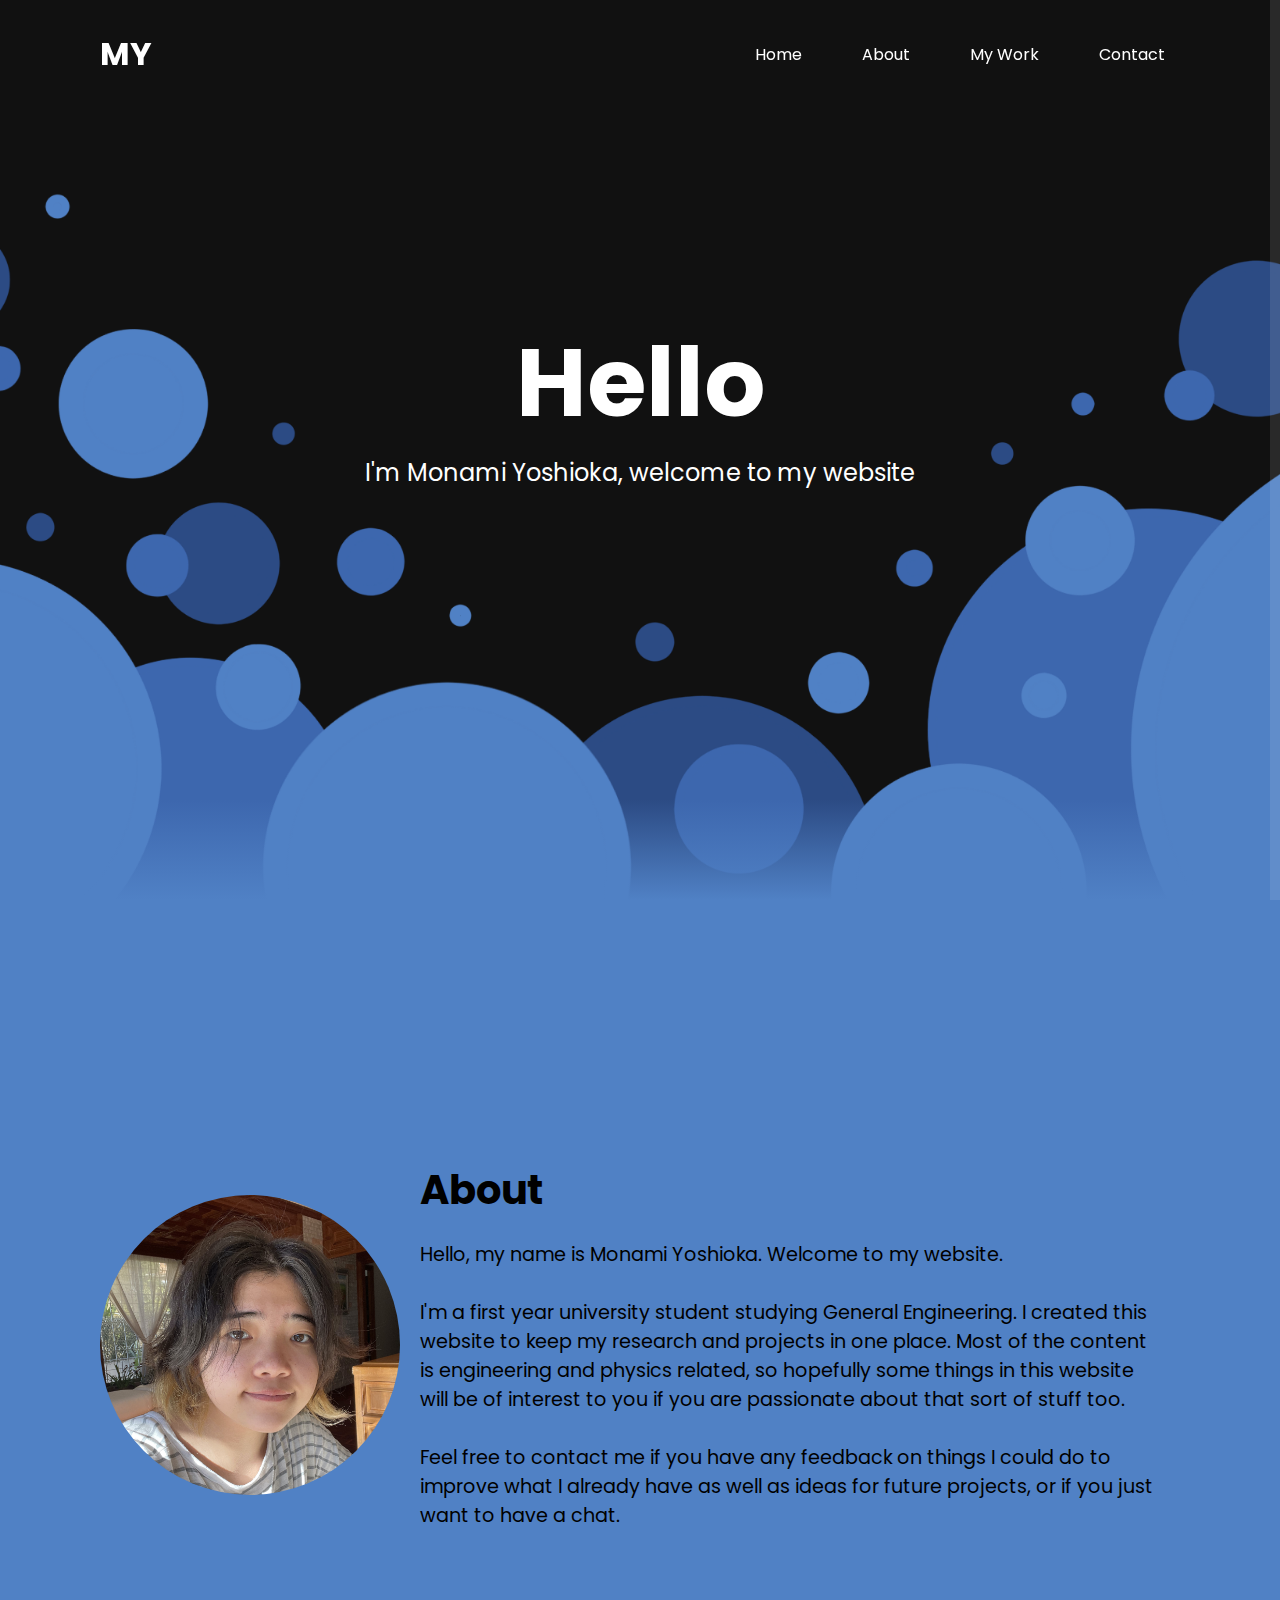
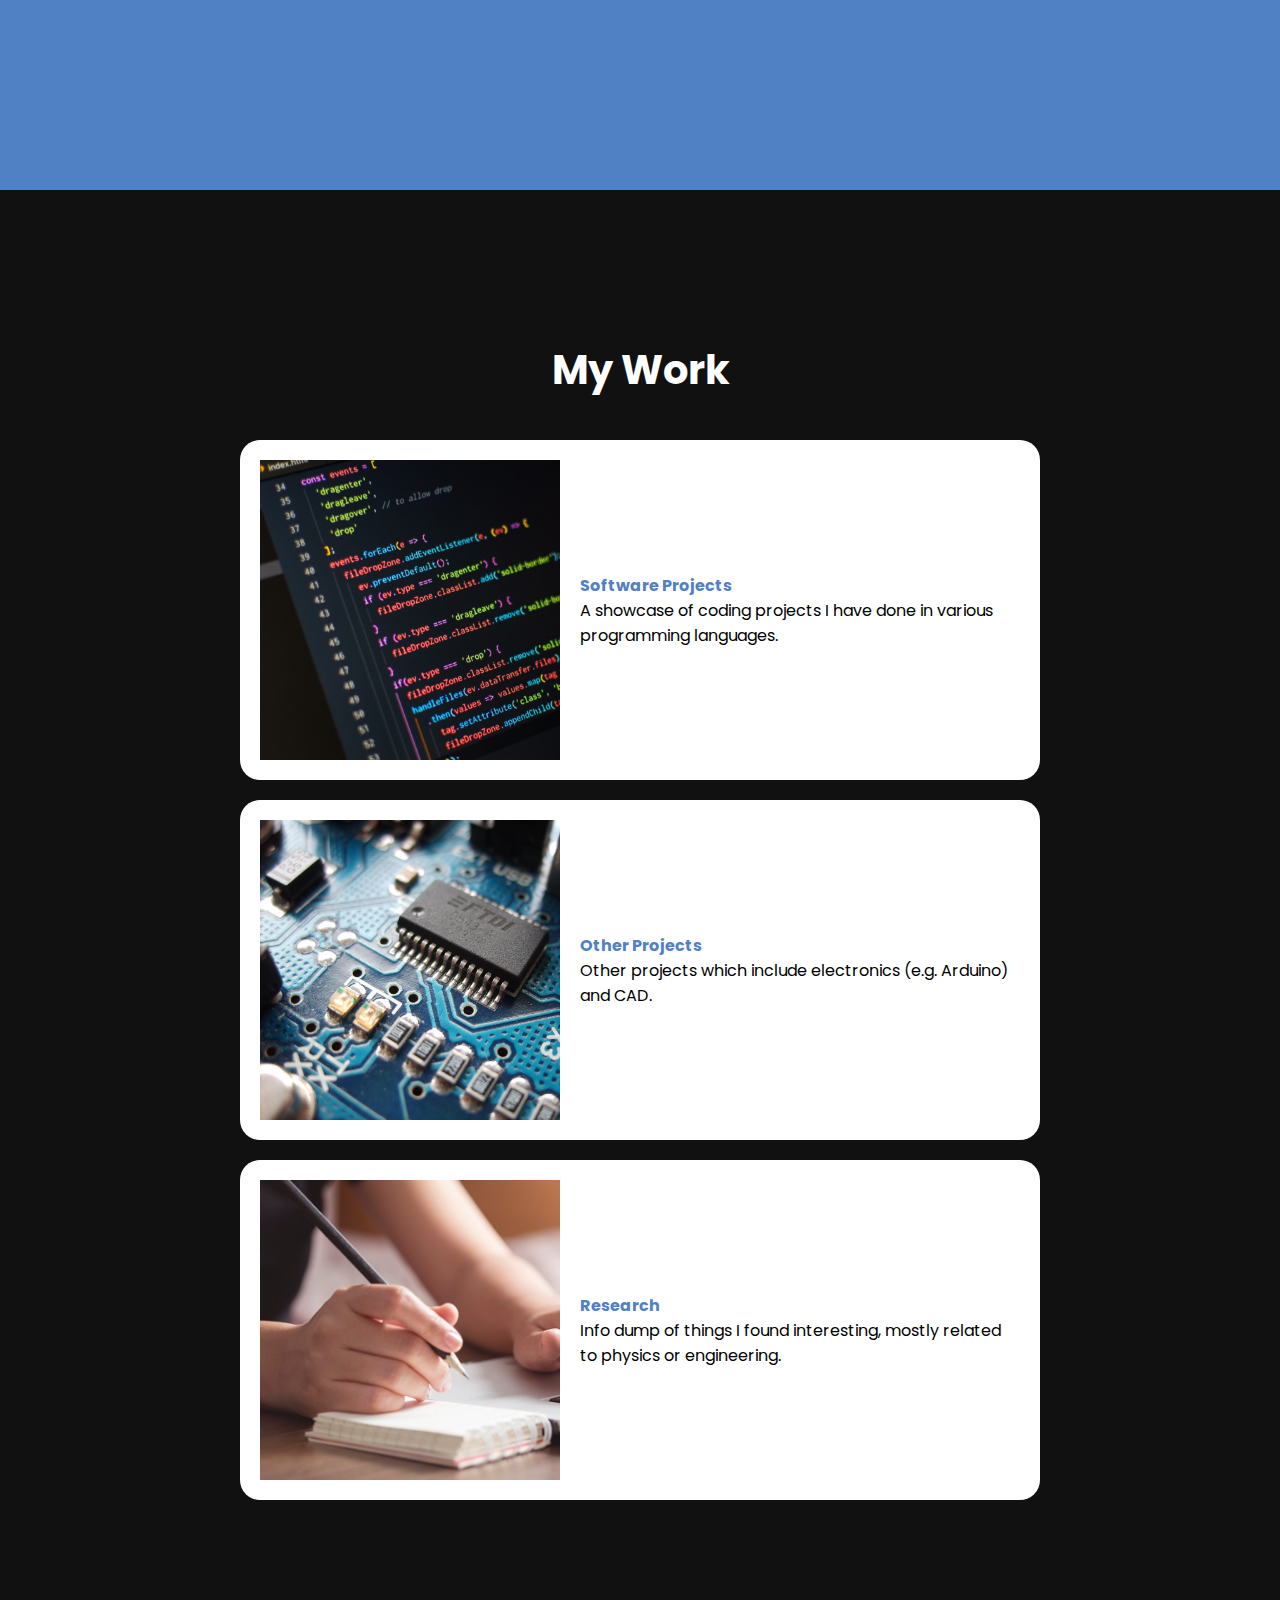
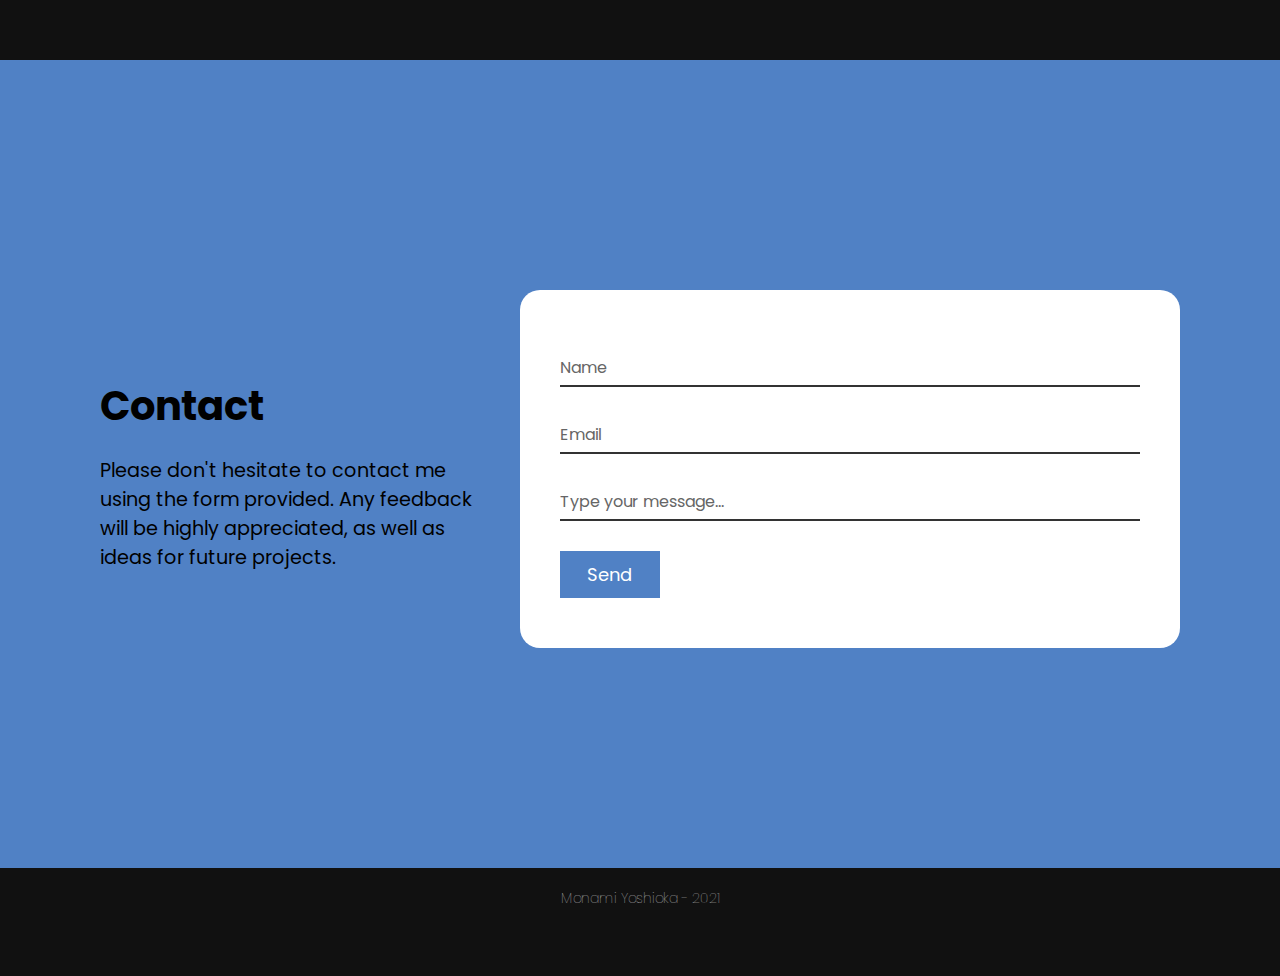
==== index.html @ 0248125d "Update index.html" ====
<!DOCTYPE html>
<html lang="en">
    <head>
        <meta charset="utf-8">
        <meta name="viewport" content="width=device-width, initial-scale=1.0">
        <title>Monami</title>
        <link rel='stylesheet' type="text/css" href="css/index.css">
        <link rel='stylesheet' type="text/css" href="css/style.css">
        <link rel="stylesheet" href="https://cdnjs.cloudflare.com/ajax/libs/font-awesome/6.0.0-beta3/css/all.min.css" integrity="sha512-Fo3rlrZj/k7ujTnHg4CGR2D7kSs0v4LLanw2qksYuRlEzO+tcaEPQogQ0KaoGN26/zrn20ImR1DfuLWnOo7aBA==" crossorigin="anonymous" referrerpolicy="no-referrer" />
        
        <!--Keeping objects like header and footer same across all pages-->
        <script src="https://ajax.googleapis.com/ajax/libs/jquery/3.5.1/jquery.min.js"></script>
        <script>
            $(function(){
                $("#nav_placeholder").load("assets/navbar.html");
            });
        </script>
        
    </head>
    
    <body>
        <!--Paste this across all web pages-->
        <header id="nav_placeholder"></header>
        <!-- Rainbow scroll bar -->
        <div id="progressbar"></div>
        <div id="scrollPath"></div>
        
        <!--Home page top banner-->
        <section class="banner" id="banner">
            <div class="text">
                <h2>Hello</h2>
                <p>I'm Monami Yoshioka, welcome to my website</p>
            </div>
            <img src="images/Bubbles3.png" id="bubbles3">
            <img src="images/Bubbles2.png" id="bubbles2">
            <img src="images/Bubbles1.png" id="bubbles1">
        </section>
        
        <!--About section-->
        <section class="about" id="about">
            <div class="content">
                <div class="image">
                    <img src="images/Monami.jpg">
                </div>
                <div class="text">
                    <h3>About</h3>
                    <p>Hello, my name is Monami Yoshioka. Welcome to my website.<br><br>I'm a first year university student studying General Engineering. I created this website to keep my research and projects in one place. Most of the content is engineering and physics related, so hopefully some things in this website will be of interest to you if you are passionate about that sort of stuff too.<br><br>Feel free to contact me if you have any feedback on things I could do to improve what I already have as well as ideas for future projects, or if you just want to have a chat.</p>
                </div>
            </div>
        </section>
        
        <!--My Work section-->
        <section class="myWork" id="myWork">
            <h3>My Work</h3>
            <div class="content">
                <div class="box">
                    <div class="image">
                        <img src="images/CodingProjects.jpg">
                    </div>
                    <div class="text">
                        <h4>Software Projects</h4>
                        <p>A showcase of coding projects I have done in various programming languages.</p>
                    </div>
                </div>
                <div class="box">
                    <div class="image">
                        <img src="images/OtherProjects.JPG">
                    </div>
                    <div class="text">
                        <h4>Other Projects</h4>
                        <p>Other projects which include electronics (e.g. Arduino) and CAD.</p>
                    </div>
                </div>
                <div class="box">
                    <div class="image">
                        <img src="images/Research.JPG">
                    </div>
                    <div class="text">
                        <h4>Research</h4>
                        <p>Info dump of things I found interesting, mostly related to physics or engineering.</p>
                    </div>
                </div>
            </div>
        </section>
        
        <!--Contact details-->
        <section class="contact" id="contact">
            <div class="content">
                <h3>Contact</h3>
                <p>Please don't hesitate to contact me using the form provided. Any feedback will be highly appreciated, as well as ideas for future projects.</p>
            </div>
            <div class="contact-form">
                <form action="https://formsubmit.co/monami.yoshioka@gmail.com" method="POST">
                    <input type="hidden" name="_next" value="pages/thanks.html">
                    <input type="hidden" name="_captcha" value="false">
                    <div class="input-box">
                        <input type="text" name="name" required="required">
                        <span>Name</span>
                    </div>
                    <div class="input-box">
                        <input type="text" name="email" required="required">
                        <span>Email</span>
                    </div>
                    <div class="input-box">
                        <input type="text" name="message" required="required">
                        <span>Type your message...</span>
                    </div>
                    <div class="input-box">
                        <input type="submit" name="" value="Send">
                    </div>
                </form>
            </div>
        </section>
        
        <!--Footer-->
        <section class="footer" id="footer">
            <div class="copyright">
                <p>Monami Yoshioka - 2021</p>
            </div>
            <div class="social">
                <a href="https://www.instagram.com/monami.myp/" target="_blank"><i class="fab fa-instagram"></i></a>
                <a href="https://www.facebook.com/monami.myp" target="_blank"><i class="fab fa-facebook-f"></i></a>
                <a href="mailto: monami.yoshioka@gmail.com"><i class="fa fa-envelope"></i></a>
                <a href="https://github.com/MonamiYP" target="_blank"><i class="fab fa-github"></i></a>
            </div>
        </section>
        
        <!--Javascript-->
        <script src="script.js"></script>
    </body>
</html>
---- css/index.css ----
/* Banner in home page */
.banner {
    position: relative;
    width: 100%;
    height: 100vh;
    padding: 100px;
    display: flex;
    justify-content: center;
    align-items: center;
    overflow: hidden;
}
.banner::before {
    content: '';
    position: absolute;
    bottom: 0;
    width: 100%;
    height: 100px;
    background: linear-gradient(to top, var(--blue), transparent);
    z-index: 100;
}
.banner img {
    position: absolute;
    top: 0;
    left: 0;
    width: 100%;
    height: 100%;
    object-fit: cover;
    pointer-events: none;
}
.banner .text {
    text-align: center;
    transform: translateY(-50px);
    z-index: 10000;
}
.banner .text h2 {
    color: #fff;
    font-size: 6em;
}
.banner .text p {
    color: #fff;
    font-size: 1.5em;
}



/* About section */
.about {
    background: var(--blue);
    padding: 240px 100px;
}
.about .content {
    position: relative;
    display: flex;
    flex-direction: row;
    align-items: center;
}   
.about .content .image {
    width: 300px;
    height: 300px;
    overflow: hidden;
    border-radius: 50%;
    flex: 0 0 300px;
}
.about .content .image img {
    width: 100%;
}
.about .content .text {
    margin: 20px;
}
.about h3 {
    font-size: 2.5em;
}
.about p {
    padding-top: 20px;
    font-size: 1.2em;
}


/* My Work section */
.myWork {
    background: #111;
    padding: 150px 100px;
}
.myWork h3 {
    font-size: 2.5em;
    color: #fff;
    text-align: center;
    padding-bottom: 30px;
}
.myWork .content {
    position: relative;
    display: flex;
    flex-direction: row;
    justify-content: center;
    align-items: center;
    flex-wrap: wrap;
}
.myWork .content .box {
    position: relative;
    max-width: 800px;
    background: #fff;
    margin: 10px 10px;
    padding: 20px;
    display: flex;
    flex-direction: row;
    border-radius: 20px;
    align-items: center;
}
.myWork .image {
    width: 300px;
    height: 300px;
    flex: 0 0 300px;
    overflow: hidden;
}
.myWork .image img {
    height: 100%;
}
.myWork h4 {
    color: var(--blue);
}
.myWork .text {
    padding-left: 20px;
}


/* Contact section */
.contact {
    background: var(--blue);
    padding: 200px 100px 220px 100px;
    position: relative;
    display: flex;
    justify-content: center;
    flex-direction: row;
    align-items: center;
}
.contact .content {
    width: 50%;
}
.contact .content h3 {
    font-size: 2.5em;
    margin-top: 40px;
}
.contact .content p {
    padding-top: 20px;
    font-size: 1.2em;
}
.contact-form {
    margin-top: 30px;
    margin-left: 20px;
    width: 80%;
    padding: 40px;
    background: #fff;
    border-radius: 20px;
}
.contact-form .input-box {
    position: relative;
    width: 100%;
    margin-top: 10px;
}
.contact-form .input-box input, textarea {
    width: 100%;
    padding: 5px 0;
    font-size: 16px;
    margin: 10px 0;
    border: none;
    border-bottom: 2px solid #333;
    outline: none;
    resize: none;
}
.contact-form .input-box span {
    position: absolute;
    left: 0;
    padding: 5px 0;
    font-size: 16px;
    margin: 10px 0;
    pointer-events: none;
    transition: 0.5s;
    color: #666;
}
.contact-form .input-box input:focus ~ span,
.contact-form .input-box input:valid ~ span,
.contact-form .input-box textarea:focus ~ span,
.contact-form .input-box textarea:valid ~ span {
    color: var(--blue);
    font-size: 12px;
    transform: translateY(-20px);
}
.contact-form .input-box input[type="submit"] {
    width: 100px;
    background: var(--blue);
    color: #fff;
    border: none;
    cursor: pointer;
    padding: 10px;
    font-size: 18px;
}

/* Footer */
.footer {
    background: #111;
    padding: 20px 0;
}
.footer .social {
    text-align: center;
    padding-top: 10px;
}
.footer .social a {
    color: #fff;
    font-size: 25px;
    width: 30px;
    height: 30px;
    display: inline-block;
    align-items: center;
    margin: 0 10px;
    opacity: 0.75;
}
.footer .social a:hover {
    opacity: 1;
}
.footer p {
    color: #fff;
    opacity: 0.75;
    text-align: center;
    font-weight: 100;
    font-size: 14px;
}

/* Different media styles */
@media (max-width: 1000px) {
    .about {
        padding: 100px 50px;
    }
    .about .content {
        flex-direction: column;
    }
    .about h3 {
        padding-top: 40px;
        text-align: center;
    }
    .myWork .content {
        flex-direction: column;
    }
    .contact {
        flex-direction: column;
        padding: 100px 0 150px 0;
        text-align: center;
    }
    .contact .content {
        width: 80%;
    }
}
@media (max-width: 750px) {
    header, header.sticky {
        padding: 10px 25px;
    }
    header .navigation {
        display: none;
    }
    header .navigation.active {
        width: 100%;
        height: calc(100% - 65px);
        position: fixed;
        top: 65px;
        left: 0px;
        display: flex;
        justify-content: center;
        align-items: center;
        flex-direction: column;
        background-color: #fff;
    }
    header .navigation li a {
        color: #111;
        font-size: 2em;
        line-height: 3em;
        font-weight: 400;
    }
    .menuToggle {
        position: relative;
        width: 40px;
        height: 40px;
        background: url(images/menu_button.png);
        background-size: 30px;
        background-repeat: no-repeat;
        background-position: center;
    }
    .menuToggle.active {
        background-size: 25px;
        background: url(images/close_button.png);
        background-repeat: no-repeat;
        background-position: center;
    }
    header.sticky .menuToggle {
        filter: invert(1);
    }
    #progressbar, #scrollPath {
        display: none;
    }
    .about .content .text {
        padding: 0;
    }
    .about h3 {
        font-size: 2em;
    }
    .myWork {
        padding: 100px 0;
    }
    .myWork h3 {
        padding-bottom: 5px;
    }
    .myWork .text {
        text-align: center;
    }
    .myWork .content .box {
        width: 80%;
        flex-direction: column;
    }
    .contact {
        padding: 80px 0 120px 0;
    }
}
---- css/style.css ----
@import url("https://fonts.googleapis.com/css?family=Poppins:200,300,400,500,600,700,800,900&display=swap");

/* Colour scheme 
Blue = #49c4ff
*/


/* General stuff */
* {
    margin: 0;
    padding: 0;
    box-sizing: border-box;
    font-family: 'Poppins', sans-serif;
    scrollbar-width: none; /*For firefox*/
    -ms-overflow-style: none; /*For internet explorer, edge*/
    scroll-behavior: smooth;
    --blue: #5081c5;
}
body {
    background: #111;
    overflow-x: hidden;
}
::-webkit-scrollbar {
    display: none; /*For Chrome, Safari, Opera*/
}

/* Scroll bar */
#scrollPath {
    position: fixed;
    top: 0;
    right: 0;
    width: 10px;
    height: 100%;
    background: rgba(255, 255, 255, 0.1);
    z-index: 999;
}
#progressbar {
    position: fixed;
    top: 0;
    right: 0;
    width: 10px;
    background: linear-gradient(to top, #008aff, #00ffe7);
    z-index: 1000;
    animation: progressbar 5s linear infinite;
}
#progressbar:after {
    content: '';
    position: absolute;
    top: 0;
    left: 0;
    width: 100%;
    height: 100%;
    background: linear-gradient(to top, #008aff, #00ffe7);
    filter: blur(20px);
}
@keyframes progressbar {
    0%, 100% {
        filter: hue-rotate(0deg);
    }
    50% {
        filter: hue-rotate(360deg);
    }
}

/* Menu navigation bar */
header {
    position: fixed;
    top: 0;
    left: 0;
    width: 100%;
    padding: 30px 100px;
    z-index: 100000;
    display: flex;
    justify-content: space-between;
    align-items: center;
    transition: 1s;
}
header.sticky {
    background: #fff;
    padding: 10px 100px;
    box-shadow: 0 5px 20px rgba(0,0,0,0.05);
}
header .logo {
    color: #fff;
    font-weight: 700;
    font-size: 2em;
    text-decoration: none;
}
header.sticky .logo {
    color: #111;
}
header .navigation {
    display: flex;
    justify-content: center;
    align-items: center;
}
header .menu_button {
    display: none;
}
header .navigation li {
    list-style: none;
    margin-left: 30px;
}
header .navigation li a {
    text-decoration: none;
    padding: 6px 15px;
    color: #fff;
    font-weight: 400;
    border-radius: 20px;
}
header .navigation li a:hover {
    background: RoyalBlue;
    color: #fff;
}
header.sticky .navigation li a {
    color: #111;
}
header.sticky .navigation li a:hover {
    background: RoyalBlue;
    color: #fff;
}
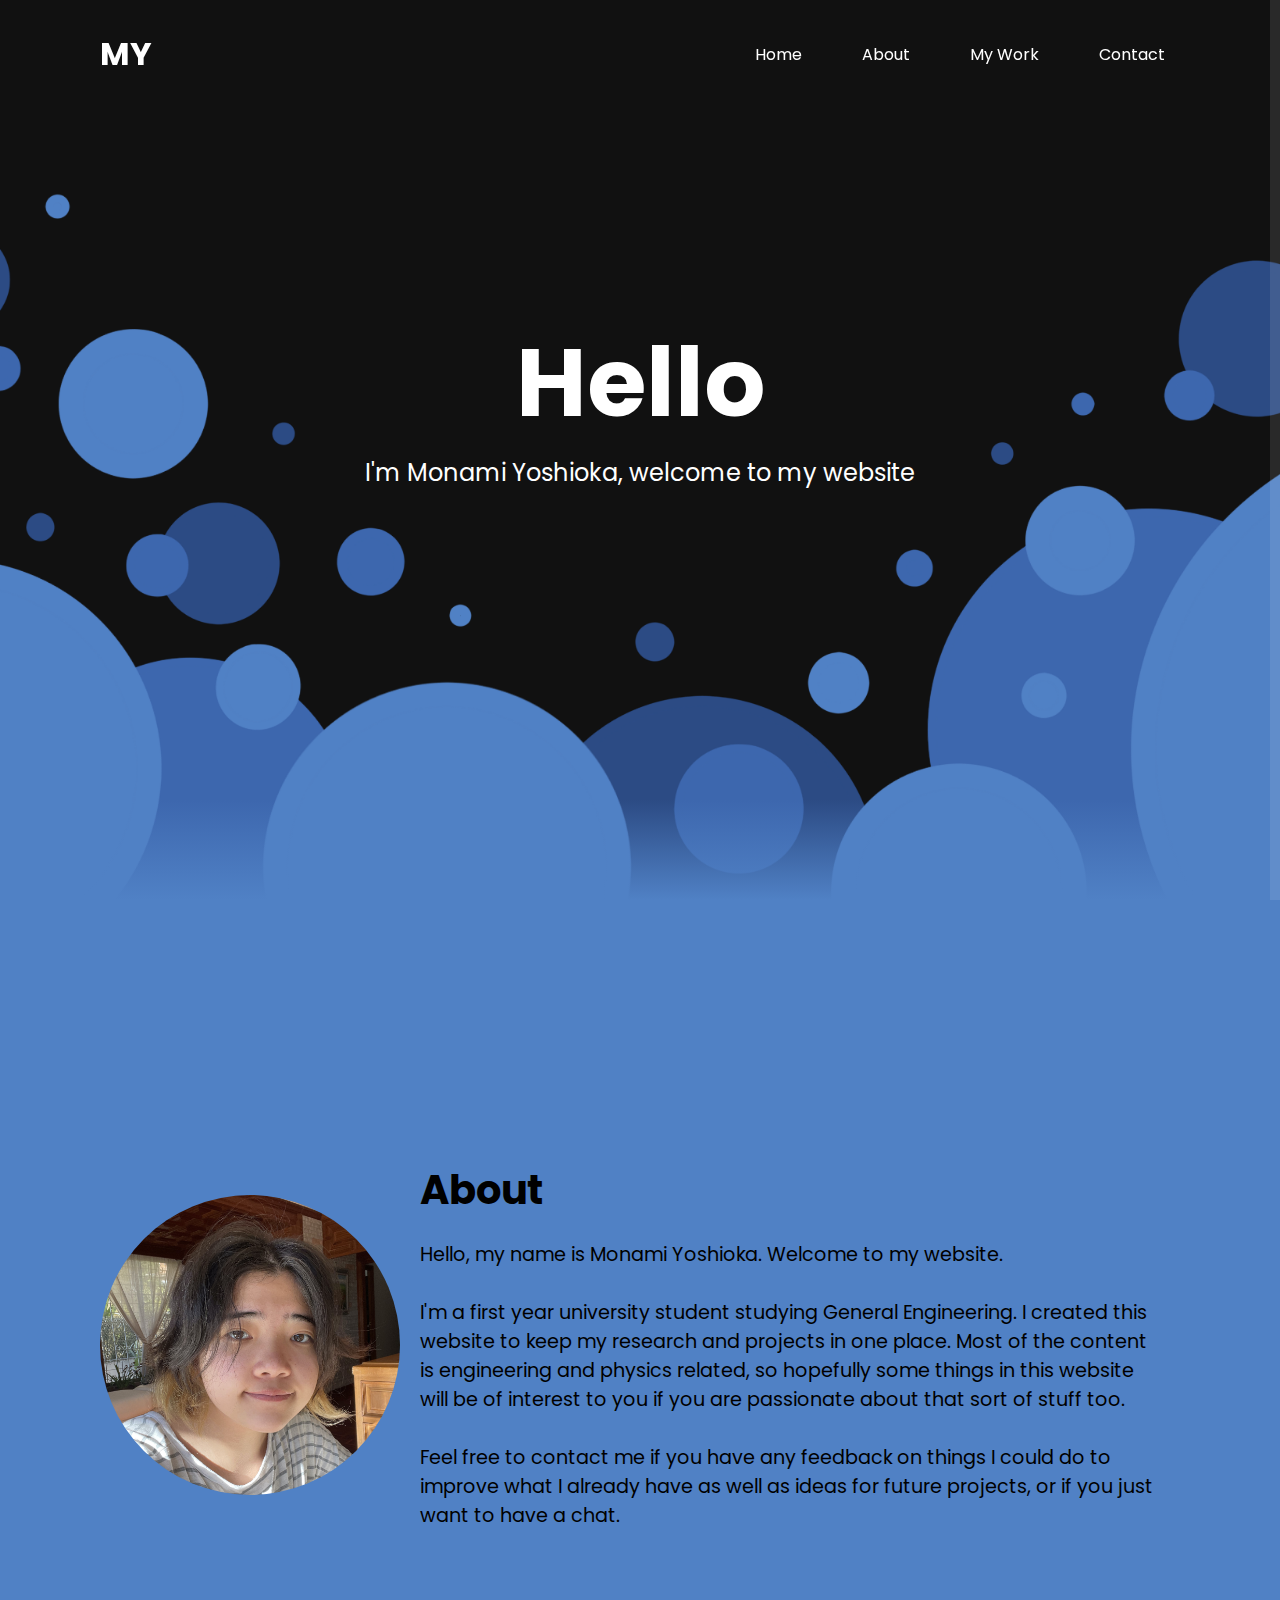
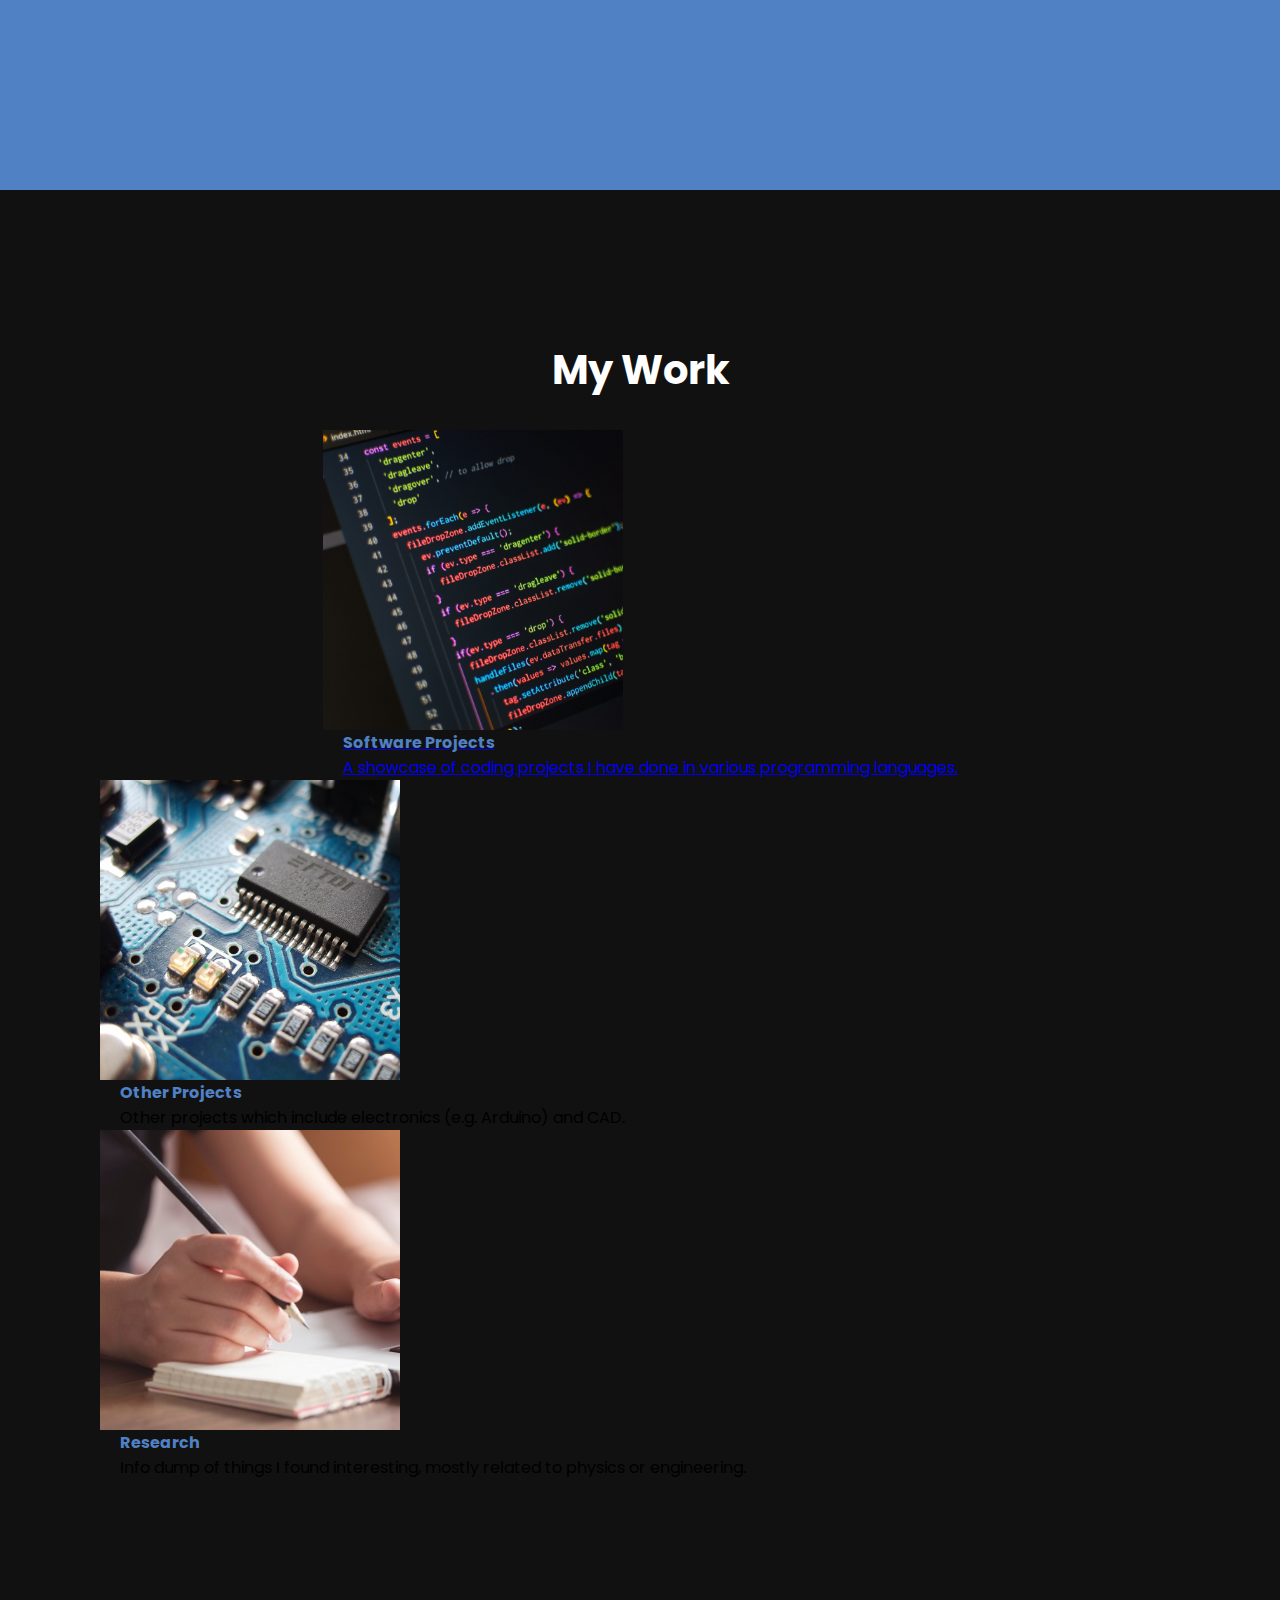
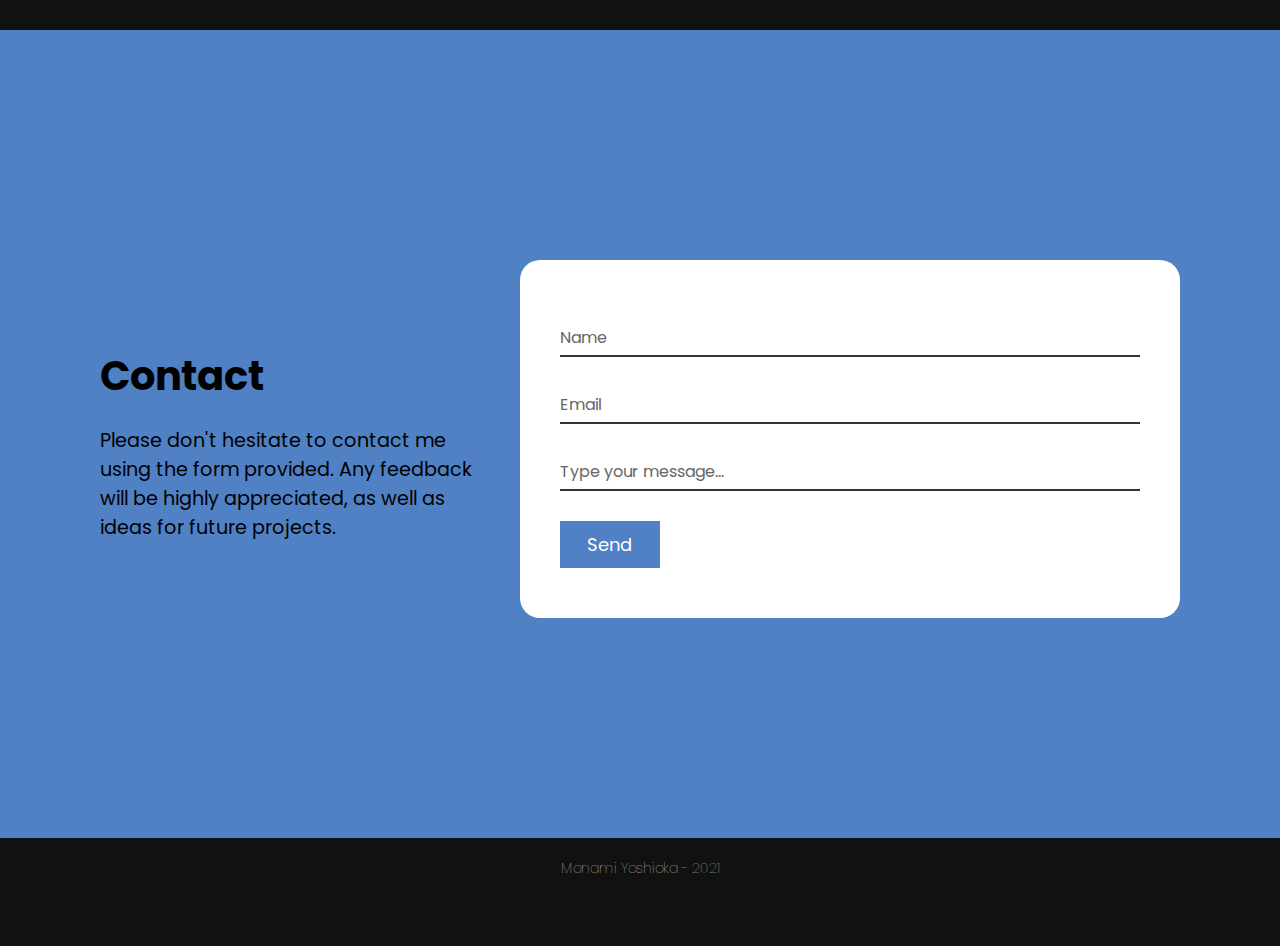
==== commit 367c0b0a: "Add files via upload" ====
--- a/index.html
+++ b/index.html
@@ -13,6 +13,7 @@
         <script>
             $(function(){
                 $("#nav_placeholder").load("assets/navbar.html");
+                $("#footer_placeholder").load("assets/footer.html");
             });
         </script>
         
@@ -24,6 +25,7 @@
         <!-- Rainbow scroll bar -->
         <div id="progressbar"></div>
         <div id="scrollPath"></div>
+        
         
         <!--Home page top banner-->
         <section class="banner" id="banner">
@@ -53,14 +55,14 @@
         <section class="myWork" id="myWork">
             <h3>My Work</h3>
             <div class="content">
-                <div class="box">
+                <a href="https://monamiyp.github.io/pages/software-projects.html" onclick="" style="cursor:pointer">
                     <div class="image">
                         <img src="images/CodingProjects.jpg">
                     </div>
                     <div class="text">
                         <h4>Software Projects</h4>
                         <p>A showcase of coding projects I have done in various programming languages.</p>
-                    </div>
+                    </div></a>
                 </div>
                 <div class="box">
                     <div class="image">
@@ -91,7 +93,7 @@
             </div>
             <div class="contact-form">
                 <form action="https://formsubmit.co/monami.yoshioka@gmail.com" method="POST">
-                    <input type="hidden" name="_next" value="pages/thanks.html">
+                    <input type="hidden" name="_next" value="https://monamiyp.github.io/pages/thanks.html">
                     <input type="hidden" name="_captcha" value="false">
                     <div class="input-box">
                         <input type="text" name="name" required="required">
@@ -112,20 +114,10 @@
             </div>
         </section>
         
+        <!--Paste this across all web pages-->
         <!--Footer-->
-        <section class="footer" id="footer">
-            <div class="copyright">
-                <p>Monami Yoshioka - 2021</p>
-            </div>
-            <div class="social">
-                <a href="https://www.instagram.com/monami.myp/" target="_blank"><i class="fab fa-instagram"></i></a>
-                <a href="https://www.facebook.com/monami.myp" target="_blank"><i class="fab fa-facebook-f"></i></a>
-                <a href="mailto: monami.yoshioka@gmail.com"><i class="fa fa-envelope"></i></a>
-                <a href="https://github.com/MonamiYP" target="_blank"><i class="fab fa-github"></i></a>
-            </div>
-        </section>
-        
+        <section class="footer" id="footer_placeholder"></section>
         <!--Javascript-->
         <script src="script.js"></script>
     </body>
-</html>
+</html>--- a/css/index.css
+++ b/css/index.css
@@ -195,36 +195,6 @@
     font-size: 18px;
 }
 
-/* Footer */
-.footer {
-    background: #111;
-    padding: 20px 0;
-}
-.footer .social {
-    text-align: center;
-    padding-top: 10px;
-}
-.footer .social a {
-    color: #fff;
-    font-size: 25px;
-    width: 30px;
-    height: 30px;
-    display: inline-block;
-    align-items: center;
-    margin: 0 10px;
-    opacity: 0.75;
-}
-.footer .social a:hover {
-    opacity: 1;
-}
-.footer p {
-    color: #fff;
-    opacity: 0.75;
-    text-align: center;
-    font-weight: 100;
-    font-size: 14px;
-}
-
 /* Different media styles */
 @media (max-width: 1000px) {
     .about {
@@ -250,51 +220,6 @@
     }
 }
 @media (max-width: 750px) {
-    header, header.sticky {
-        padding: 10px 25px;
-    }
-    header .navigation {
-        display: none;
-    }
-    header .navigation.active {
-        width: 100%;
-        height: calc(100% - 65px);
-        position: fixed;
-        top: 65px;
-        left: 0px;
-        display: flex;
-        justify-content: center;
-        align-items: center;
-        flex-direction: column;
-        background-color: #fff;
-    }
-    header .navigation li a {
-        color: #111;
-        font-size: 2em;
-        line-height: 3em;
-        font-weight: 400;
-    }
-    .menuToggle {
-        position: relative;
-        width: 40px;
-        height: 40px;
-        background: url(images/menu_button.png);
-        background-size: 30px;
-        background-repeat: no-repeat;
-        background-position: center;
-    }
-    .menuToggle.active {
-        background-size: 25px;
-        background: url(images/close_button.png);
-        background-repeat: no-repeat;
-        background-position: center;
-    }
-    header.sticky .menuToggle {
-        filter: invert(1);
-    }
-    #progressbar, #scrollPath {
-        display: none;
-    }
     .about .content .text {
         padding: 0;
     }
--- a/css/style.css
+++ b/css/style.css
@@ -3,7 +3,6 @@
 /* Colour scheme 
 Blue = #49c4ff
 */
-
 
 /* General stuff */
 * {
@@ -119,3 +118,82 @@
     background: RoyalBlue;
     color: #fff;
 }
+
+
+/* Footer */
+.footer {
+    background: #111;
+    padding: 20px 0;
+}
+.footer .social {
+    text-align: center;
+    padding-top: 10px;
+}
+.footer .social a {
+    color: #fff;
+    font-size: 25px;
+    width: 30px;
+    height: 30px;
+    display: inline-block;
+    align-items: center;
+    margin: 0 10px;
+    opacity: 0.75;
+}
+.footer .social a:hover {
+    opacity: 1;
+}
+.footer p {
+    color: #fff;
+    opacity: 0.75;
+    text-align: center;
+    font-weight: 100;
+    font-size: 14px;
+}
+
+@media (max-width: 750px) {
+    header, header.sticky {
+        padding: 10px 25px;
+    }
+    header .navigation {
+        display: none;
+    }
+    header .navigation.active {
+        width: 100%;
+        height: calc(100% - 65px);
+        position: fixed;
+        top: 65px;
+        left: 0px;
+        display: flex;
+        justify-content: center;
+        align-items: center;
+        flex-direction: column;
+        background-color: #fff;
+    }
+    header .navigation li a {
+        color: #111;
+        font-size: 2em;
+        line-height: 3em;
+        font-weight: 400;
+    }
+    .menuToggle {
+        position: relative;
+        width: 40px;
+        height: 40px;
+        background: url(../images/menu_button.png);
+        background-size: 30px;
+        background-repeat: no-repeat;
+        background-position: center;
+    }
+    .menuToggle.active {
+        background-size: 25px;
+        background: url(../images/close_button.png);
+        background-repeat: no-repeat;
+        background-position: center;
+    }
+    header.sticky .menuToggle {
+        filter: invert(1);
+    }
+    #progressbar, #scrollPath {
+        display: none;
+    }
+}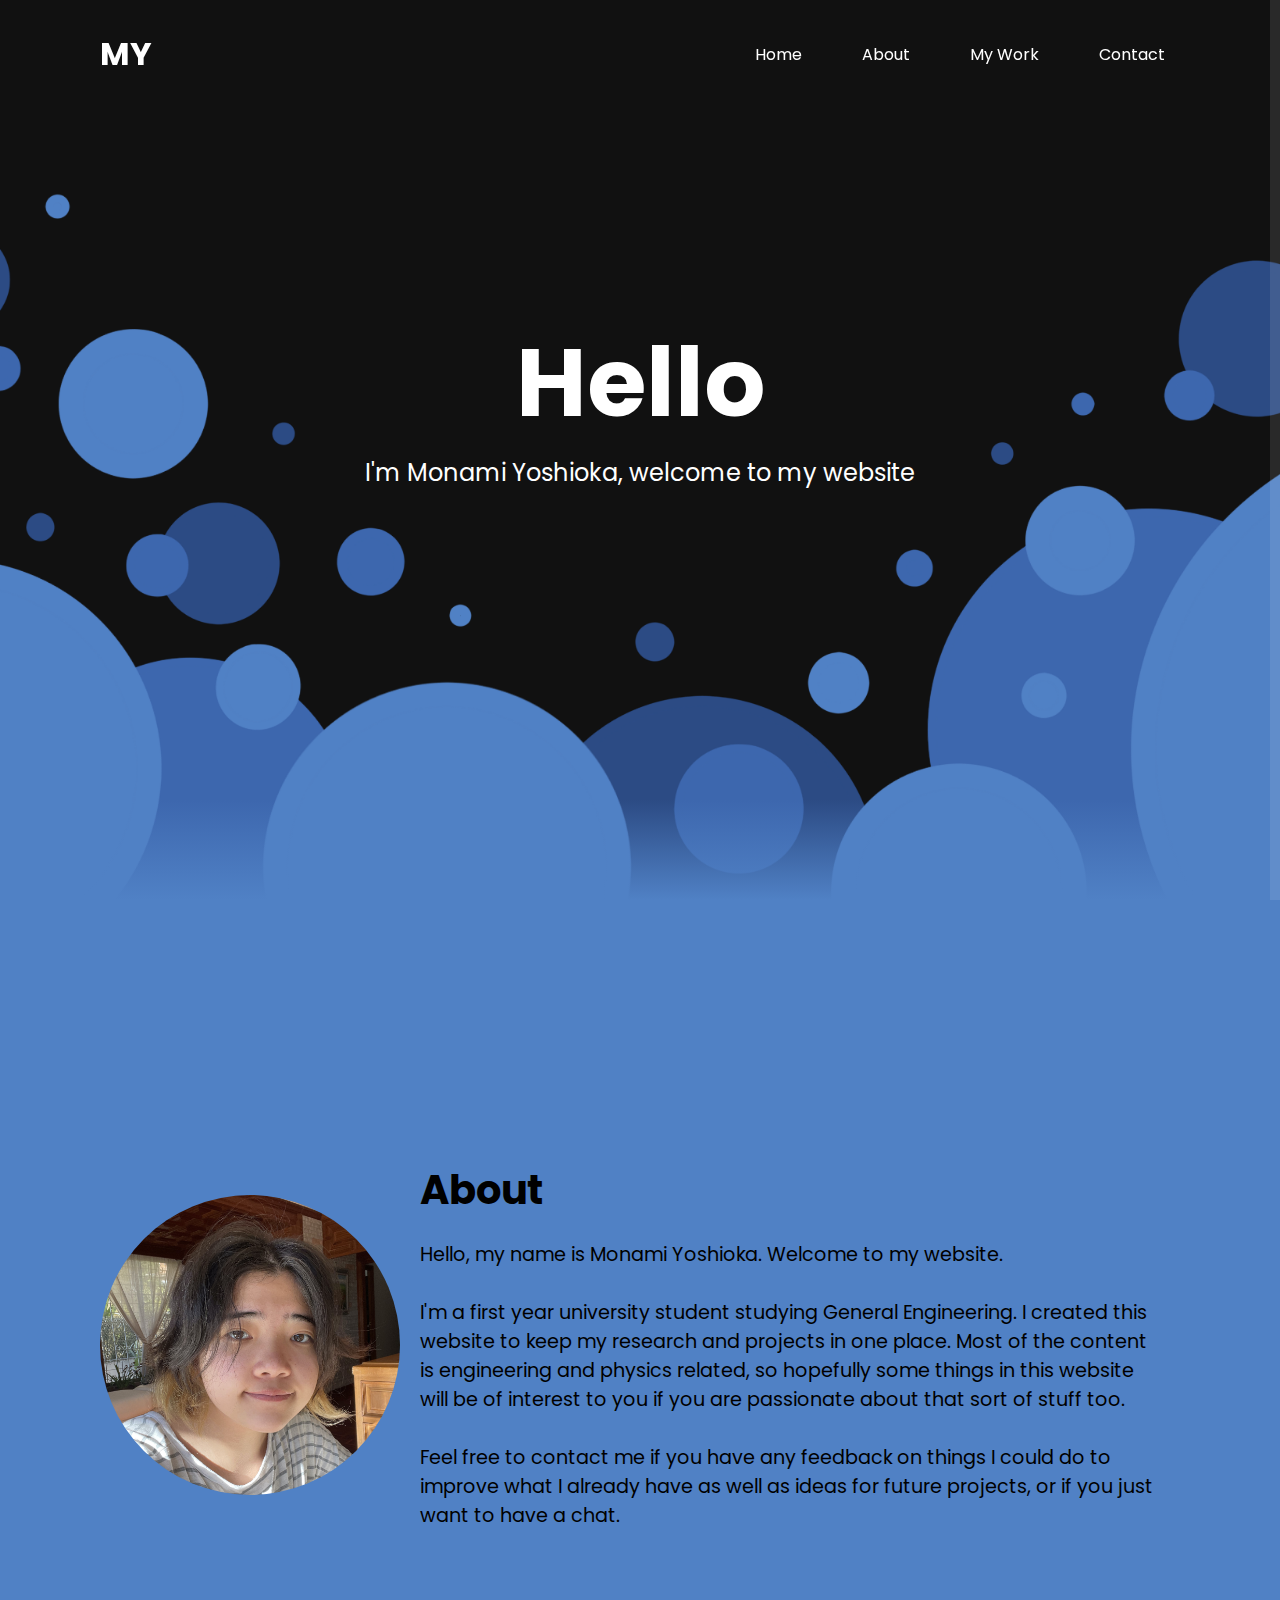
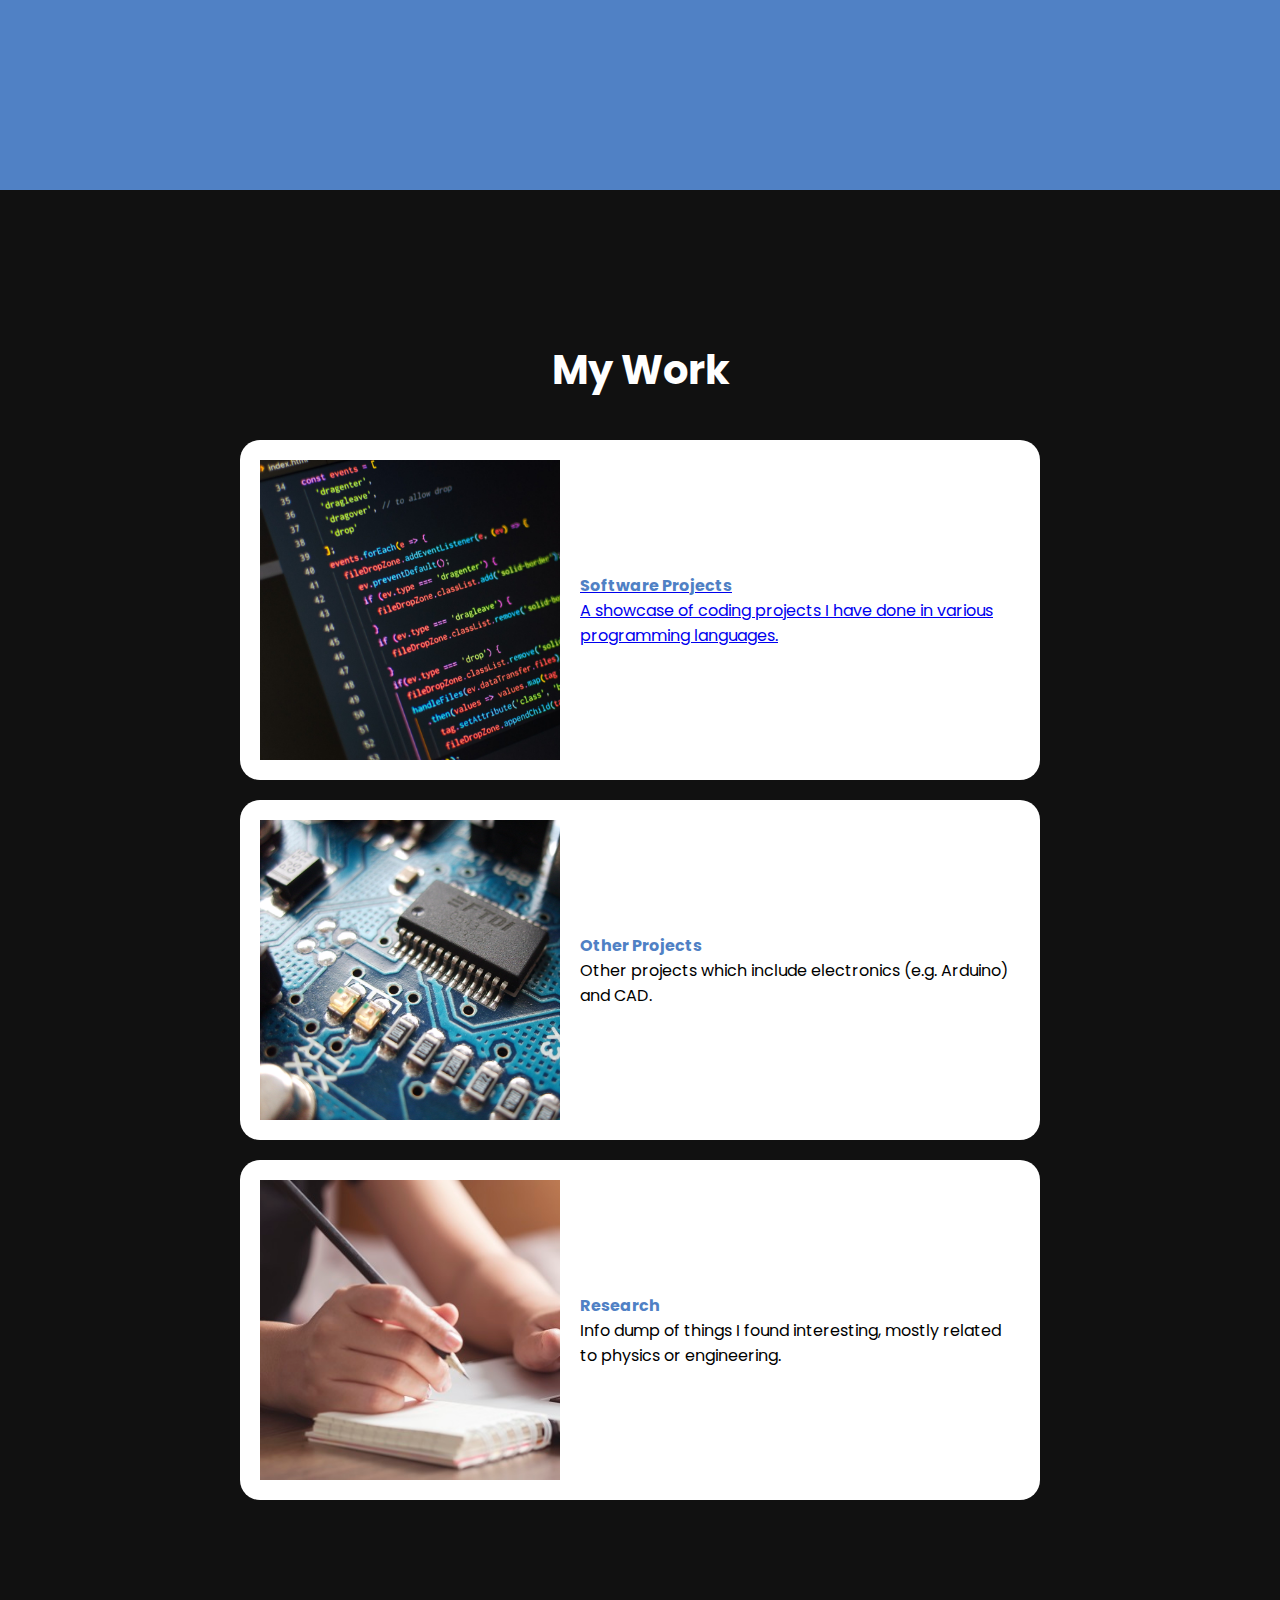
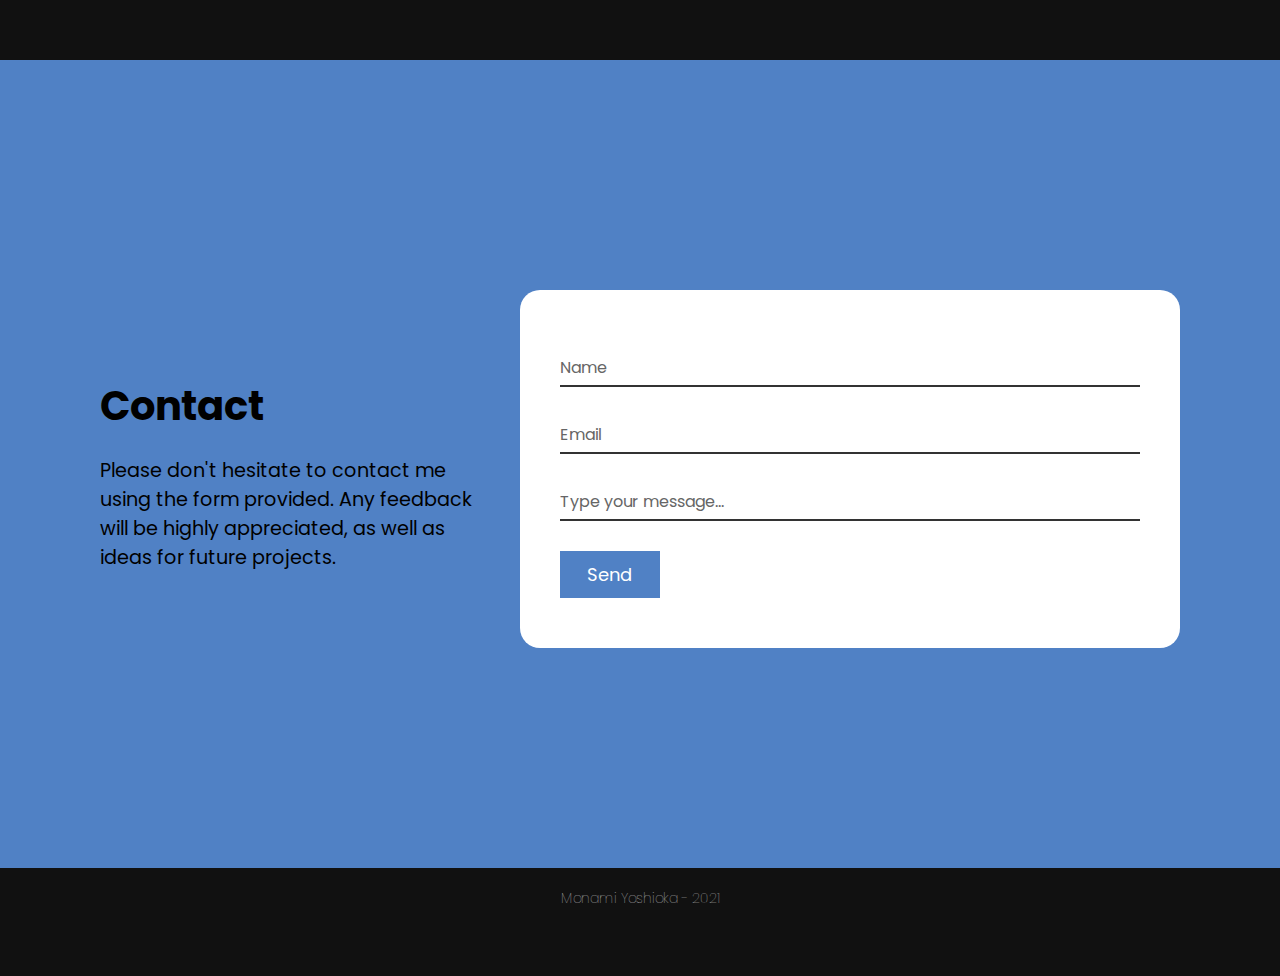
==== commit 5483e541: "Add files via upload" ====
--- a/index.html
+++ b/index.html
@@ -56,14 +56,16 @@
             <h3>My Work</h3>
             <div class="content">
                 <a href="https://monamiyp.github.io/pages/software-projects.html" onclick="" style="cursor:pointer">
-                    <div class="image">
-                        <img src="images/CodingProjects.jpg">
+                    <div class="box">
+                        <div class="image">
+                            <img src="images/CodingProjects.jpg">
+                        </div>
+                        <div class="text">
+                            <h4>Software Projects</h4>
+                            <p>A showcase of coding projects I have done in various programming languages.</p>
+                        </div>
                     </div>
-                    <div class="text">
-                        <h4>Software Projects</h4>
-                        <p>A showcase of coding projects I have done in various programming languages.</p>
-                    </div></a>
-                </div>
+                </a>
                 <div class="box">
                     <div class="image">
                         <img src="images/OtherProjects.JPG">
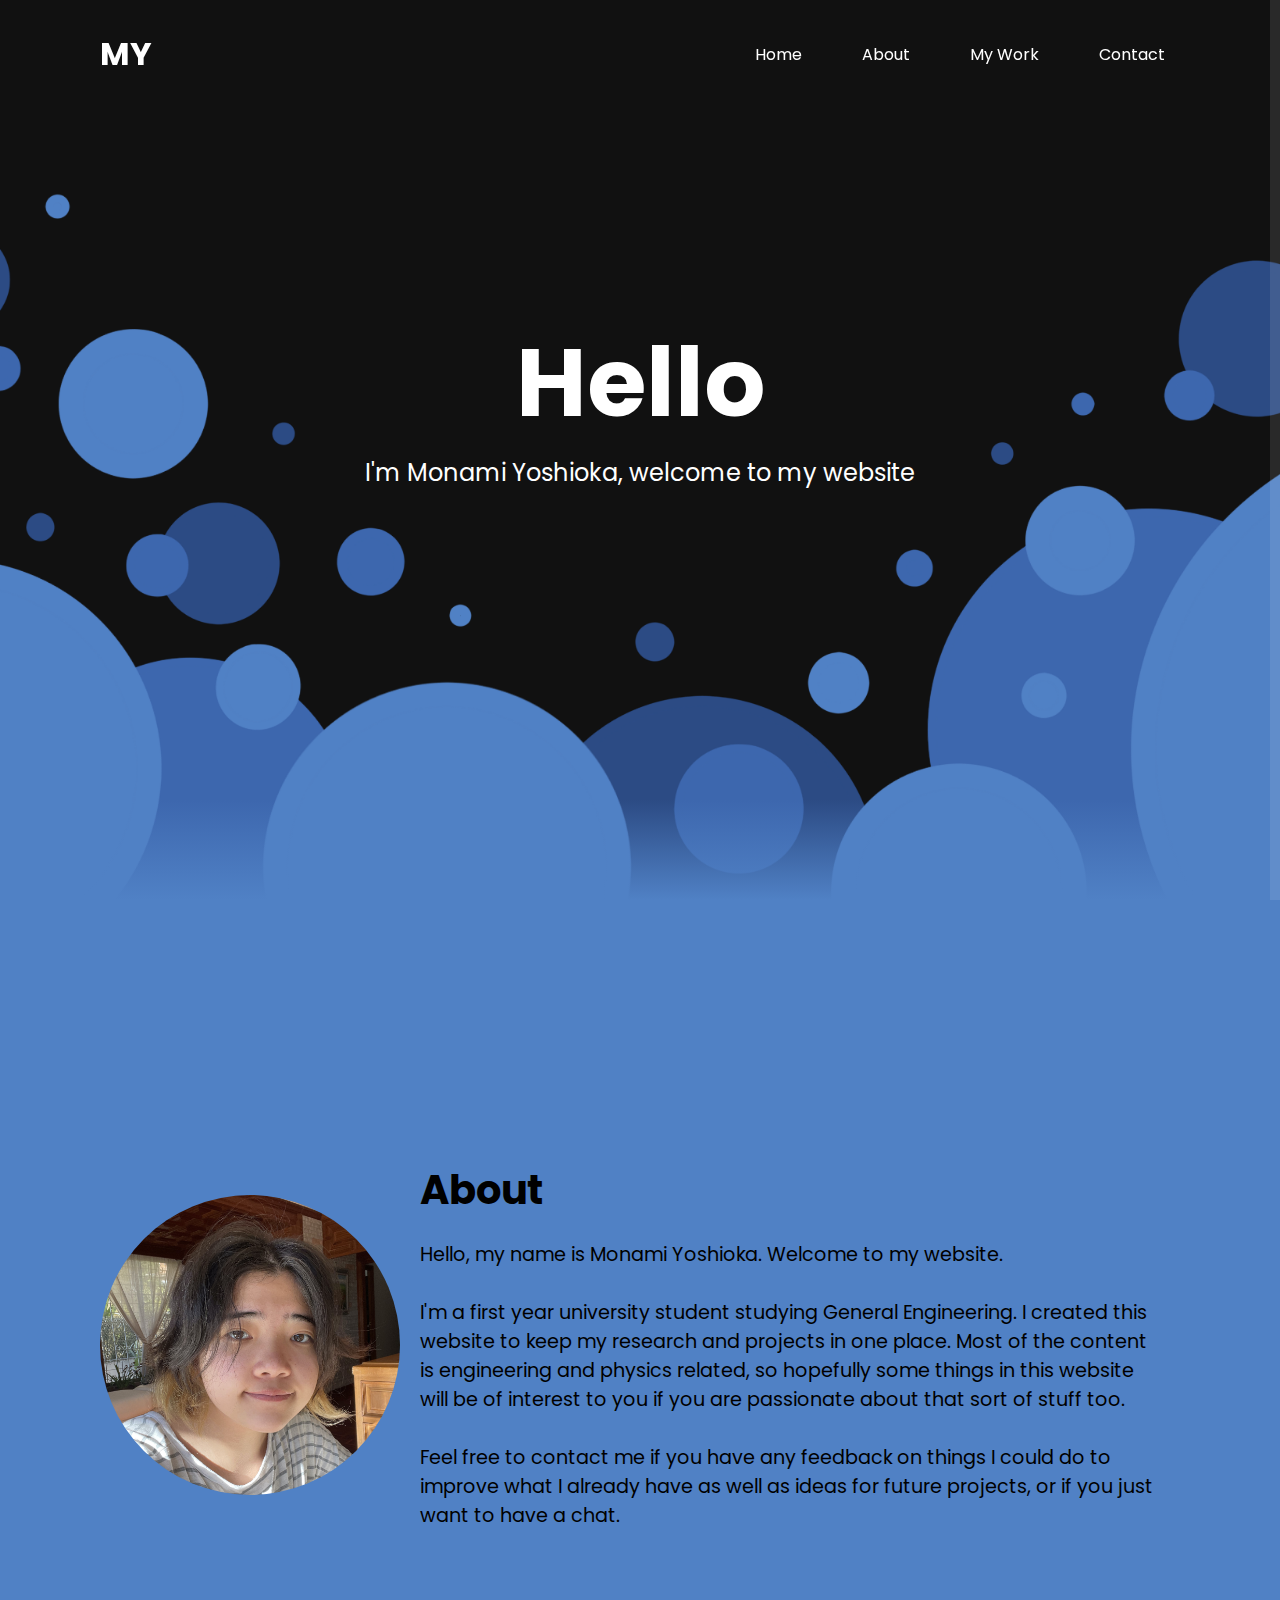
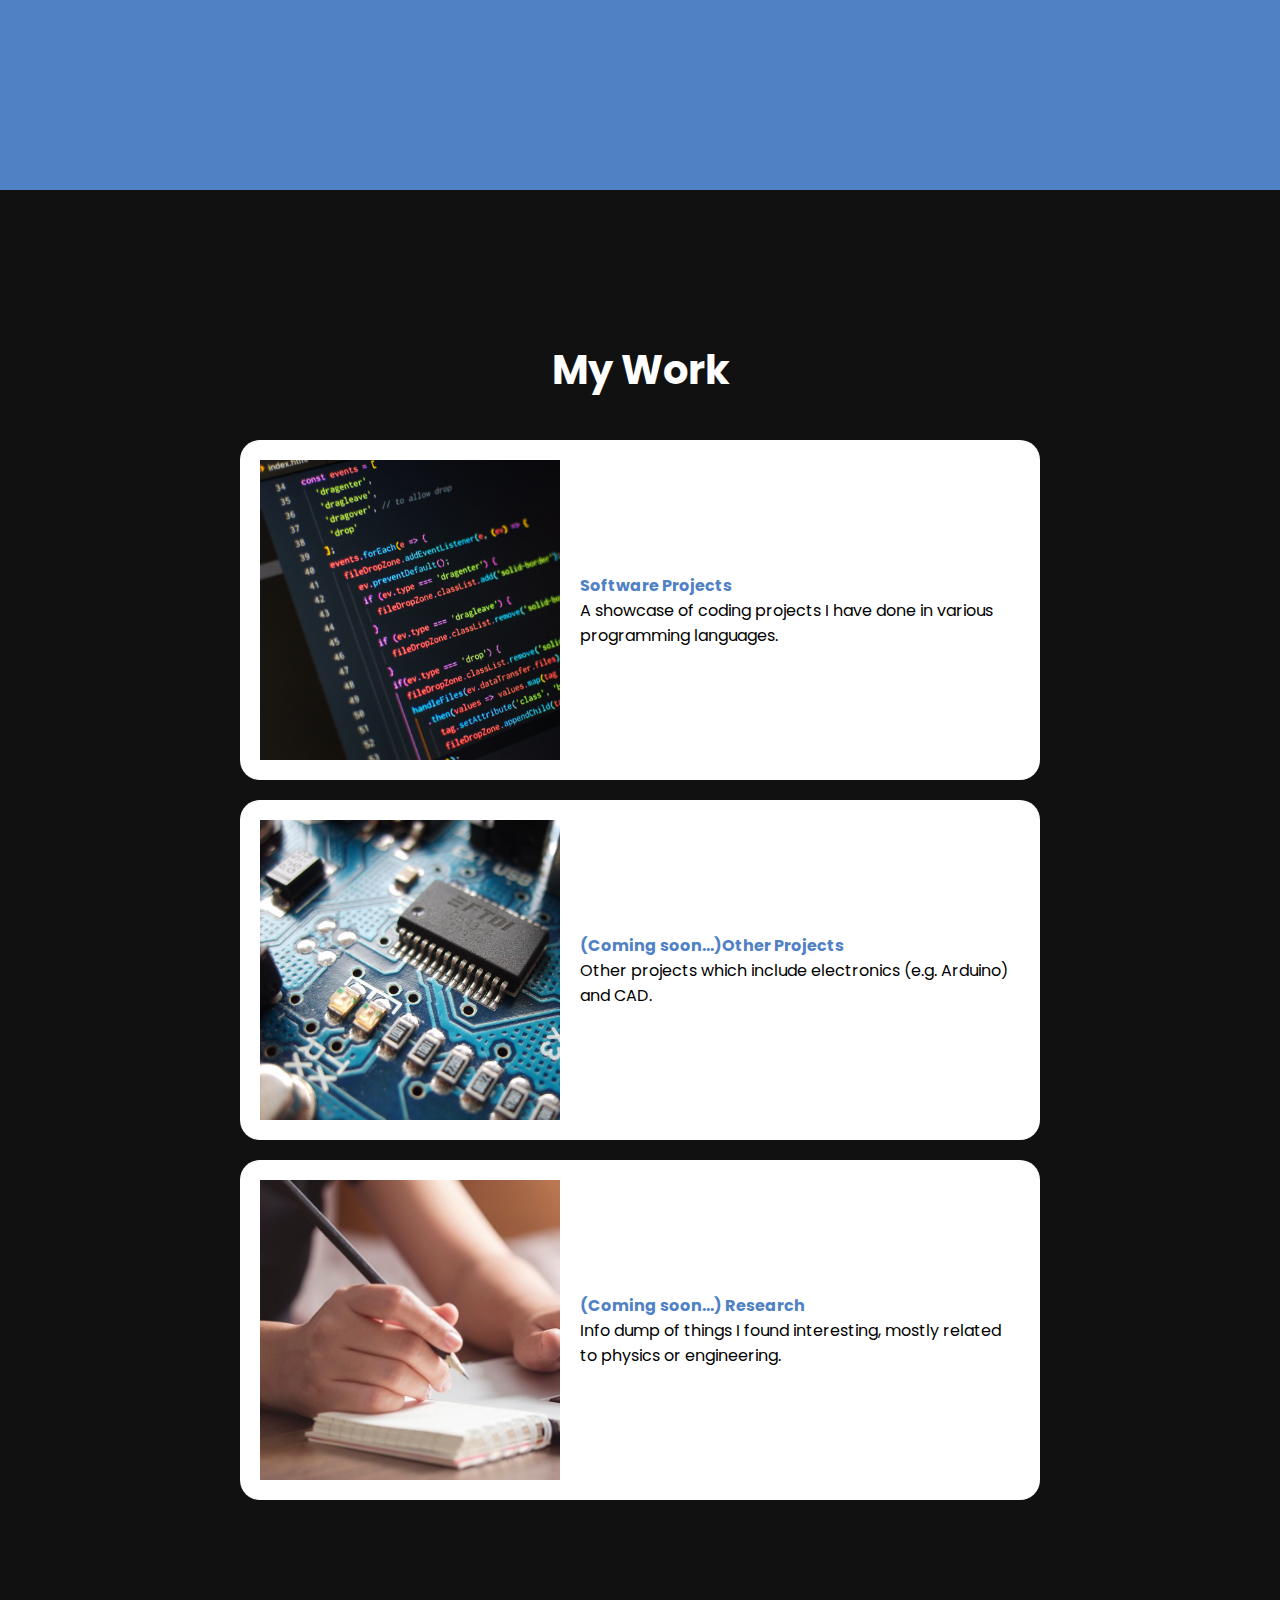
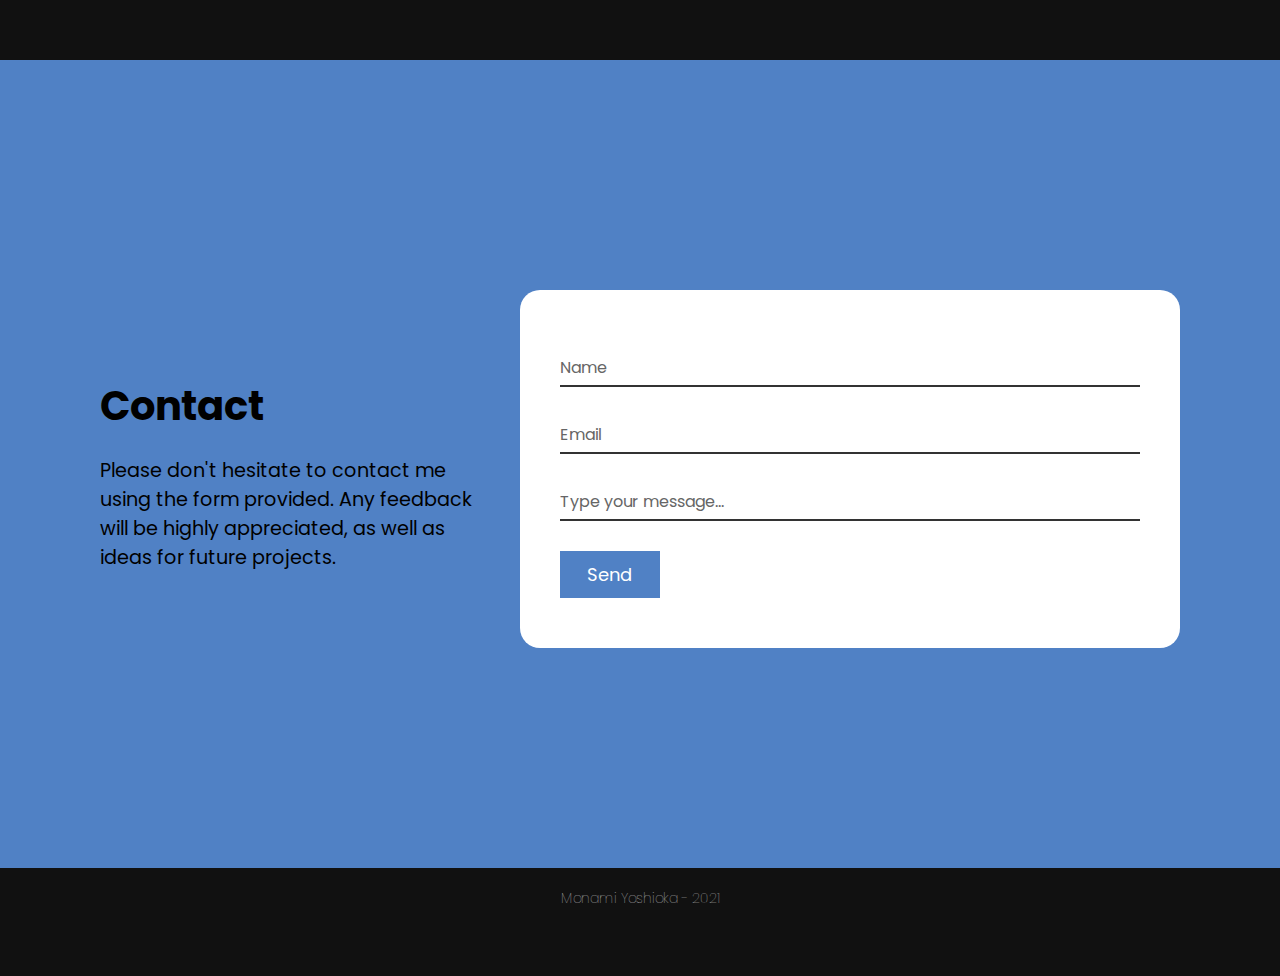
==== commit 1ff75c9e: "Add files via upload" ====
--- a/index.html
+++ b/index.html
@@ -55,8 +55,7 @@
         <section class="myWork" id="myWork">
             <h3>My Work</h3>
             <div class="content">
-                <a href="https://monamiyp.github.io/pages/software-projects.html" onclick="" style="cursor:pointer">
-                    <div class="box">
+                    <div class="box" onclick="window.location.href='https://monamiyp.github.io/pages/software-projects.html'" style="cursor:pointer">
                         <div class="image">
                             <img src="images/CodingProjects.jpg">
                         </div>
@@ -65,13 +64,12 @@
                             <p>A showcase of coding projects I have done in various programming languages.</p>
                         </div>
                     </div>
-                </a>
                 <div class="box">
                     <div class="image">
                         <img src="images/OtherProjects.JPG">
                     </div>
                     <div class="text">
-                        <h4>Other Projects</h4>
+                        <h4>(Coming soon...)Other Projects</h4>
                         <p>Other projects which include electronics (e.g. Arduino) and CAD.</p>
                     </div>
                 </div>
@@ -80,7 +78,7 @@
                         <img src="images/Research.JPG">
                     </div>
                     <div class="text">
-                        <h4>Research</h4>
+                        <h4>(Coming soon...) Research</h4>
                         <p>Info dump of things I found interesting, mostly related to physics or engineering.</p>
                     </div>
                 </div>
--- a/css/index.css
+++ b/css/index.css
@@ -120,6 +120,10 @@
 }
 .myWork .text {
     padding-left: 20px;
+}
+.myWork a{
+    text-decoration: none;
+    color: inherit;
 }
 
 
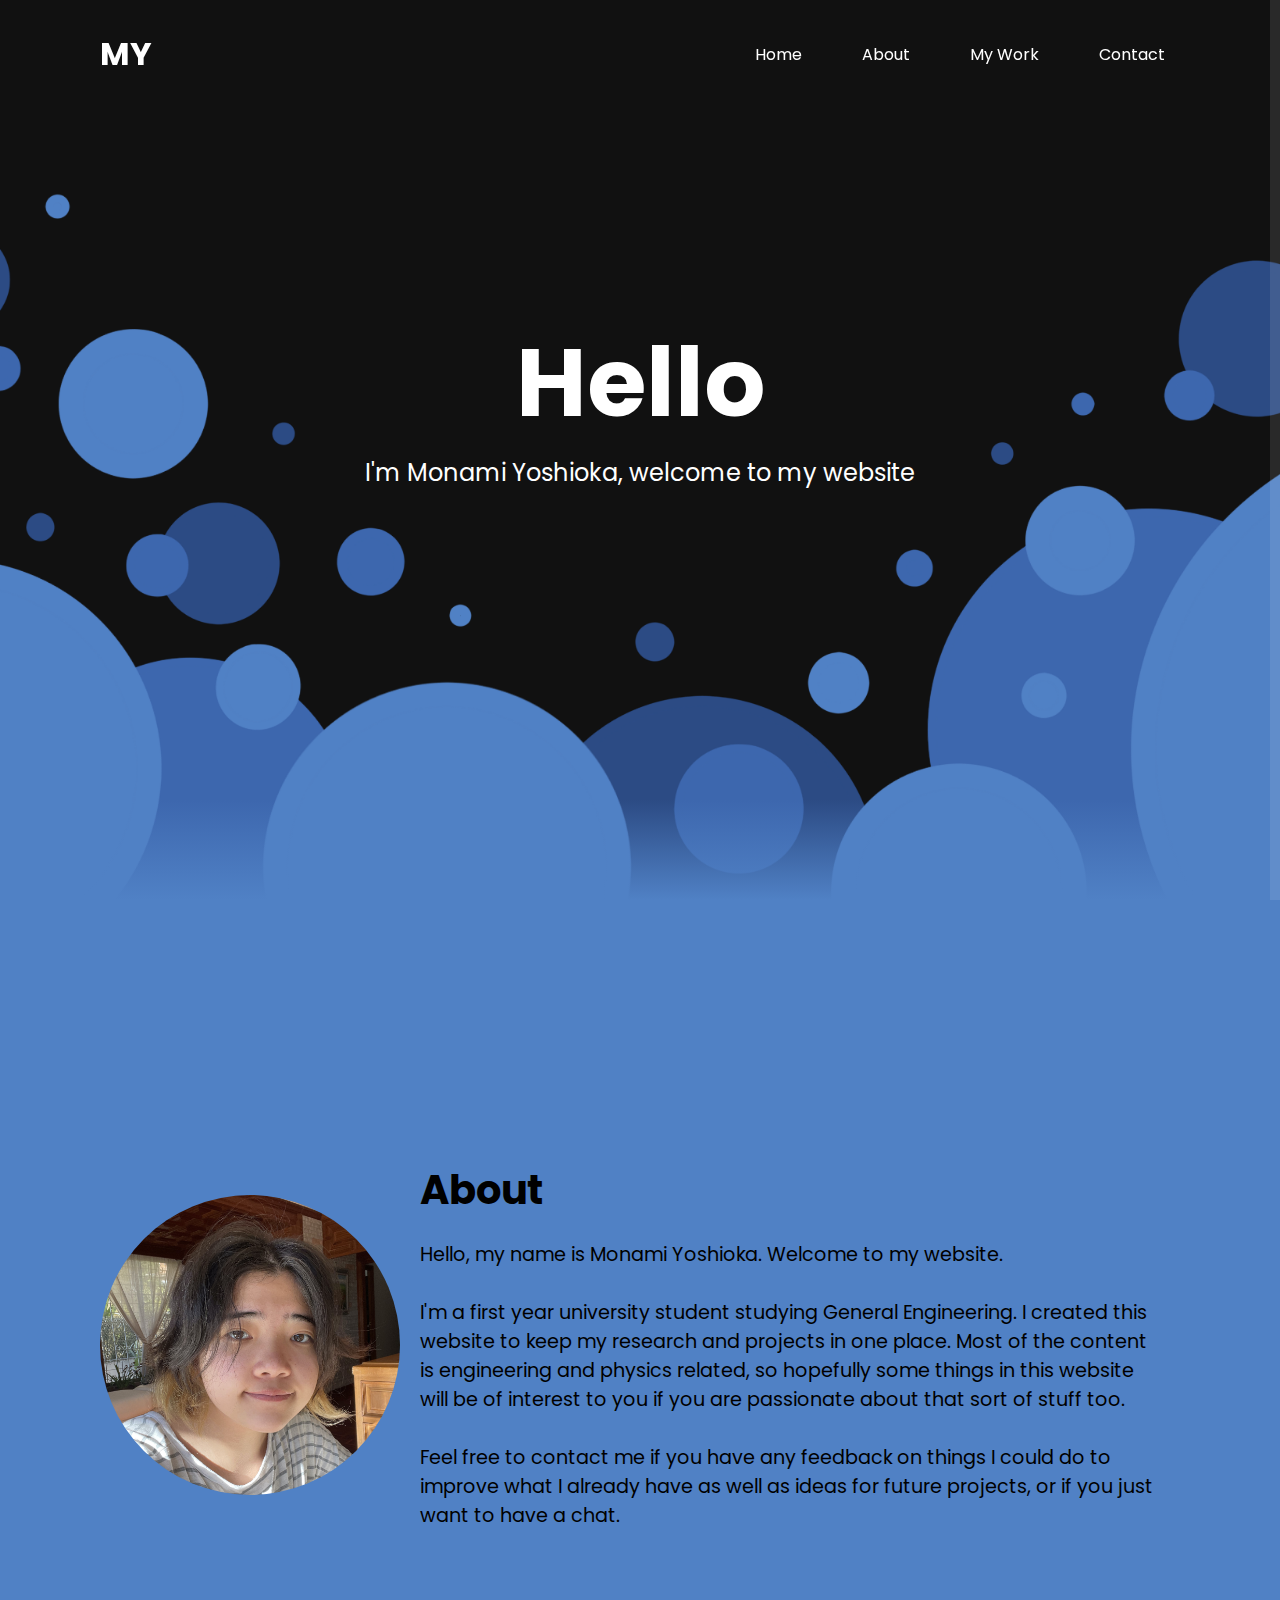
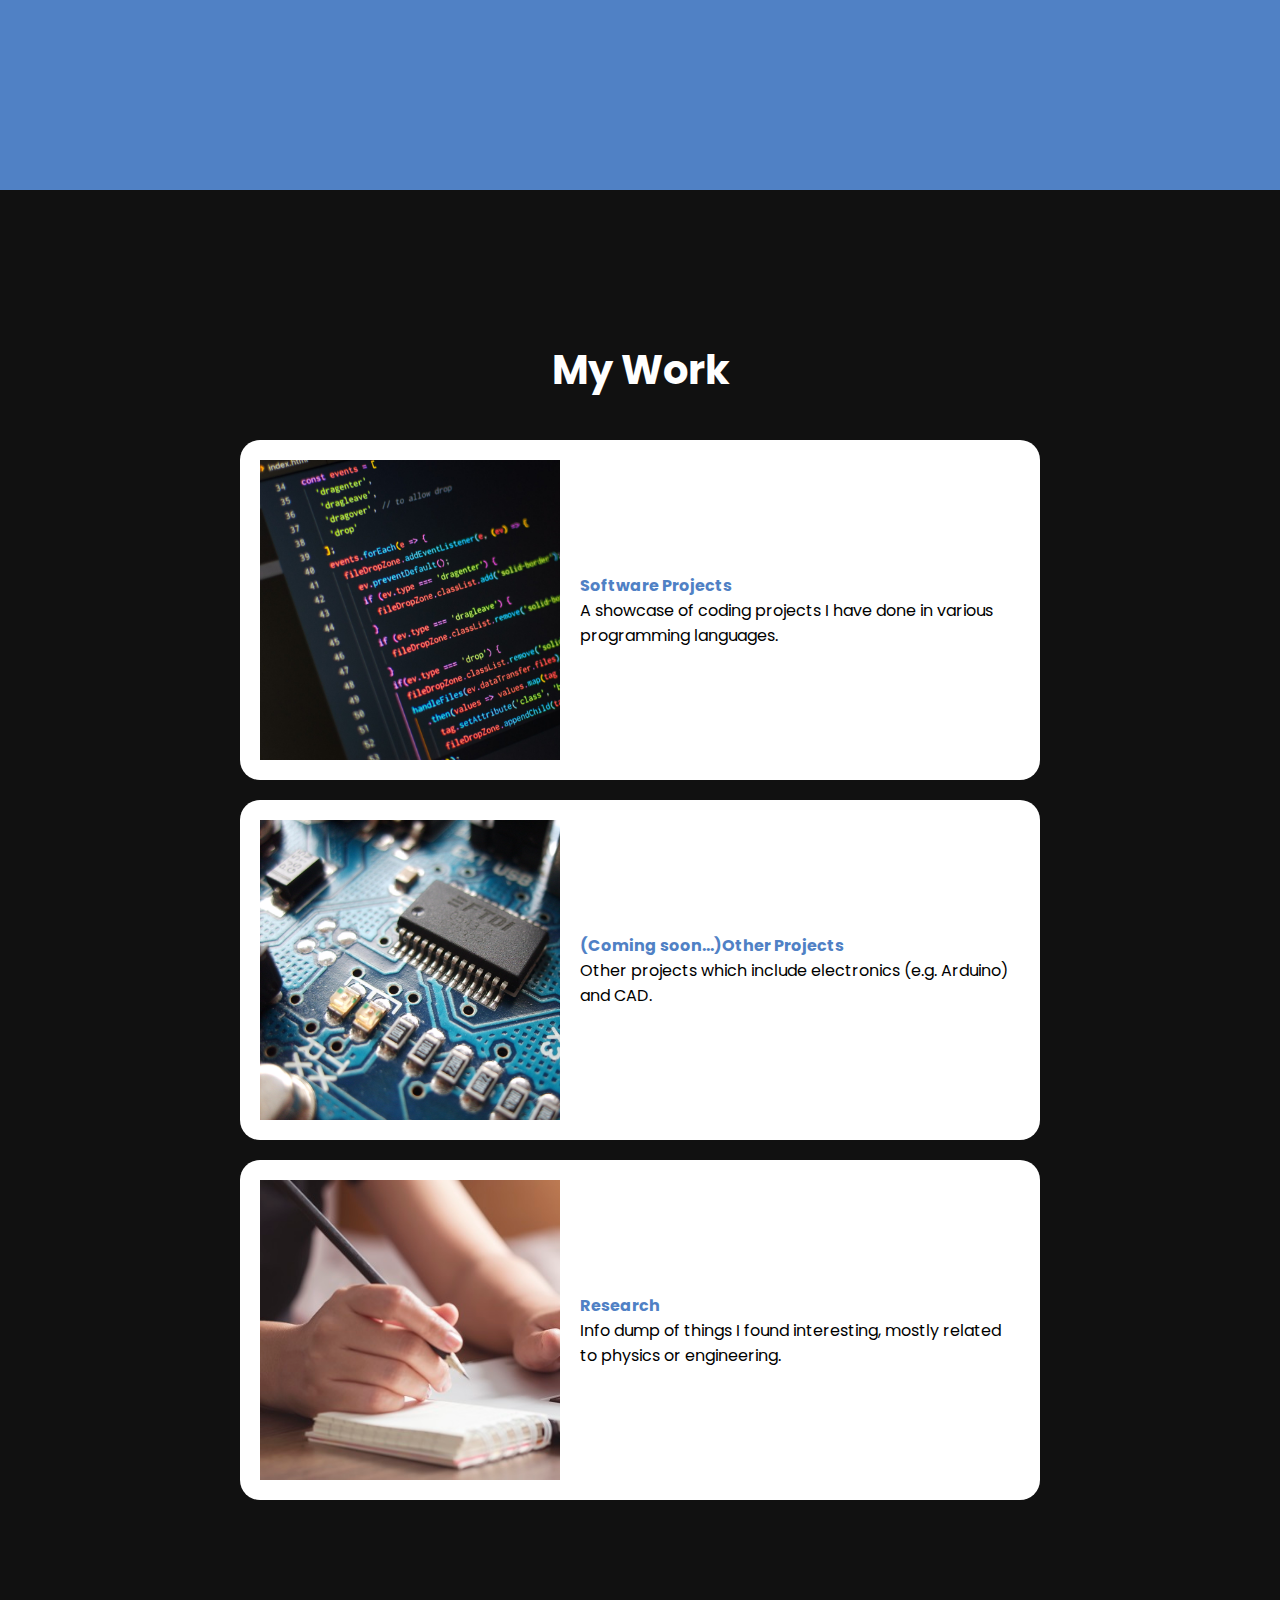
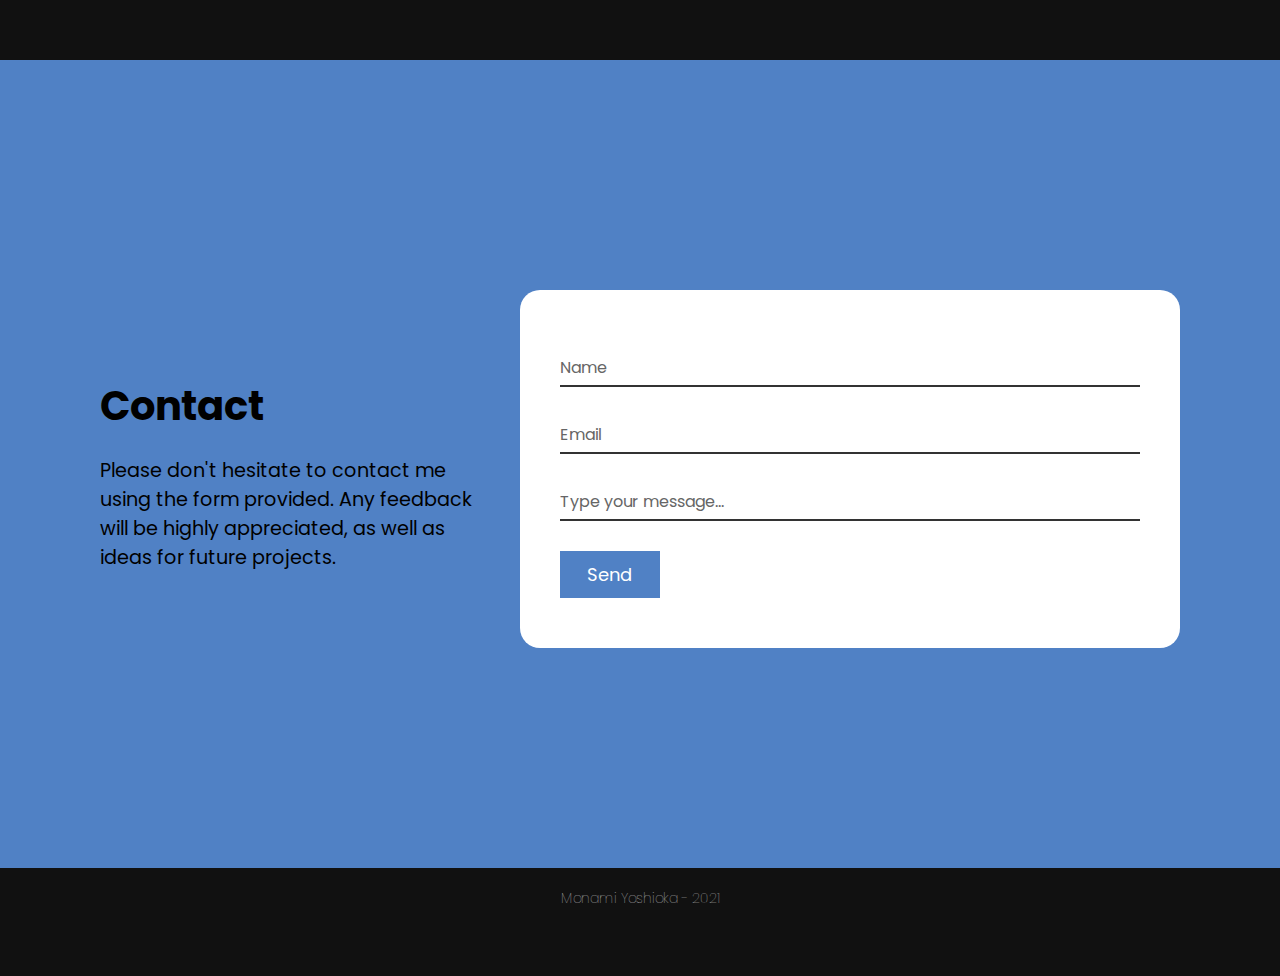
==== commit 8490dfd3: "Add files via upload" ====
--- a/index.html
+++ b/index.html
@@ -73,12 +73,12 @@
                         <p>Other projects which include electronics (e.g. Arduino) and CAD.</p>
                     </div>
                 </div>
-                <div class="box">
+                <div class="box" onclick="window.location.href='https://monamiyp.github.io/pages/research.html'" style="cursor:pointer">
                     <div class="image">
                         <img src="images/Research.JPG">
                     </div>
                     <div class="text">
-                        <h4>(Coming soon...) Research</h4>
+                        <h4>Research</h4>
                         <p>Info dump of things I found interesting, mostly related to physics or engineering.</p>
                     </div>
                 </div>
